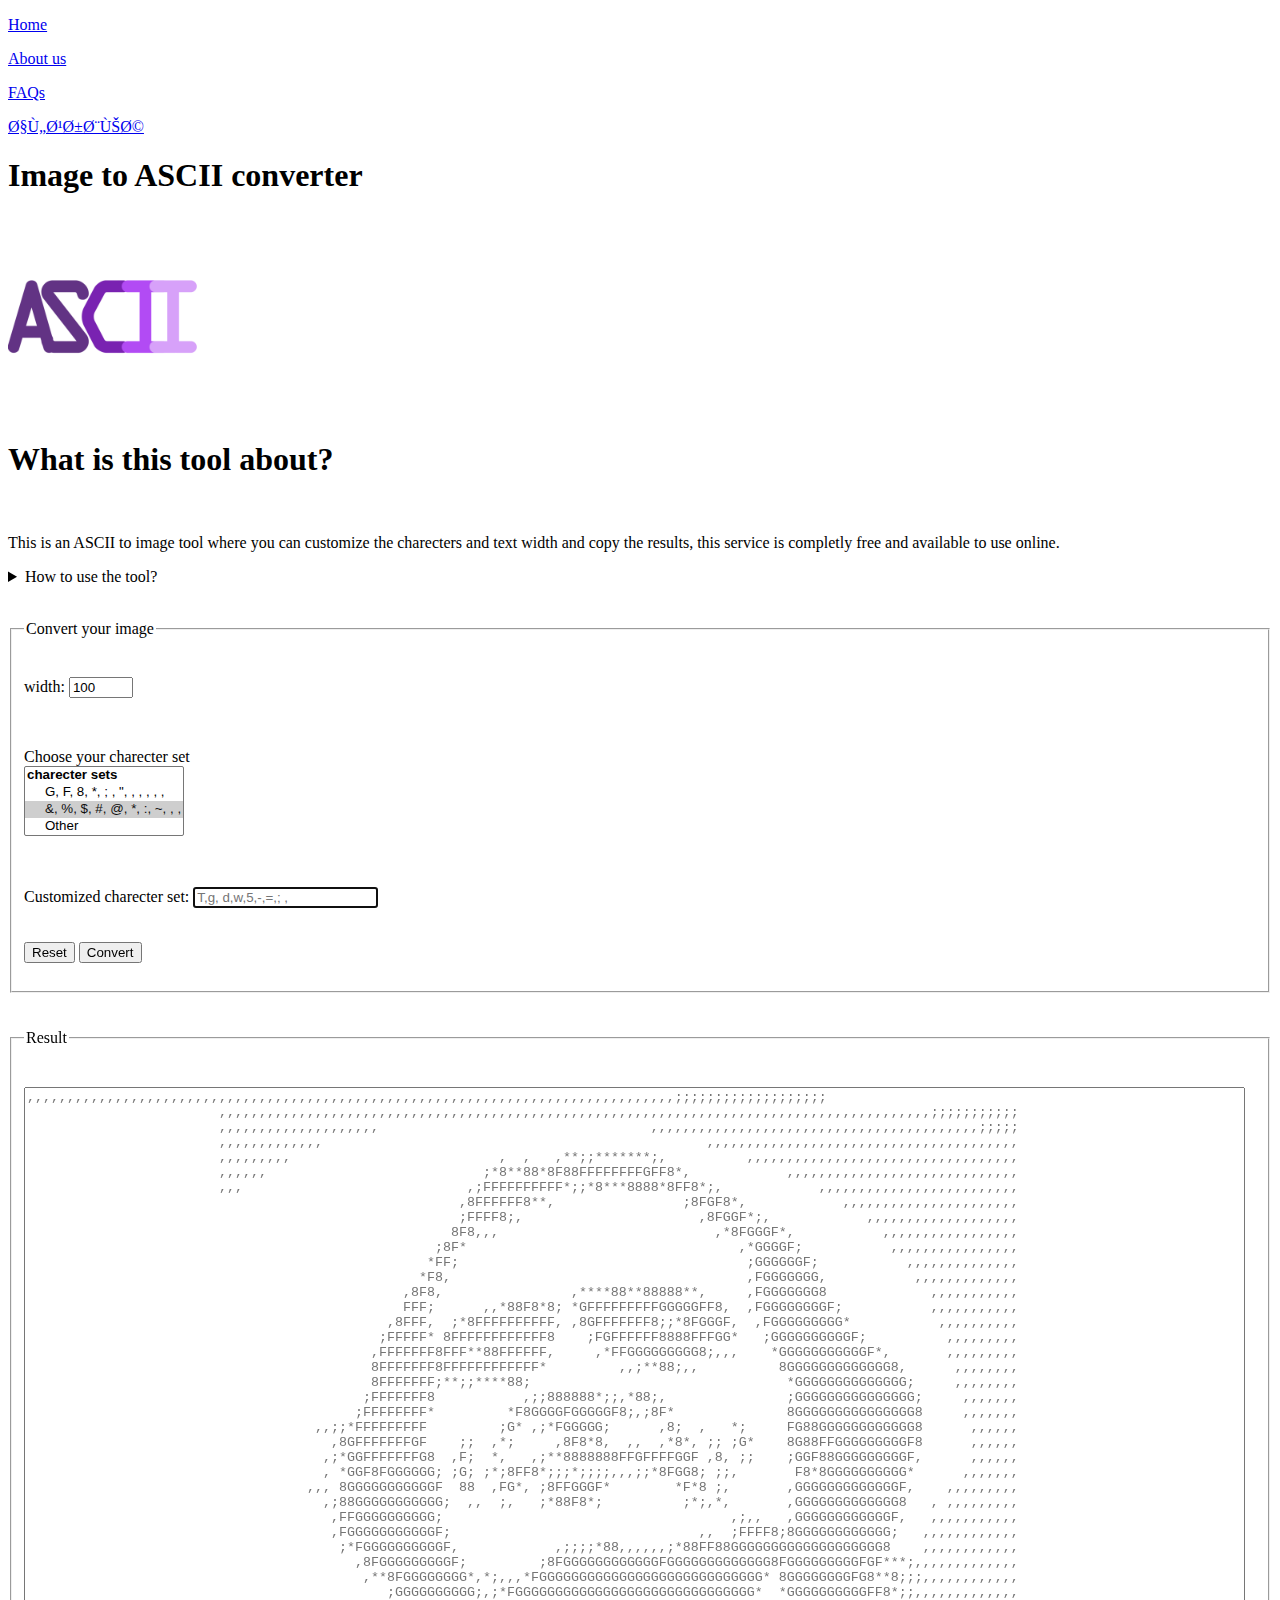
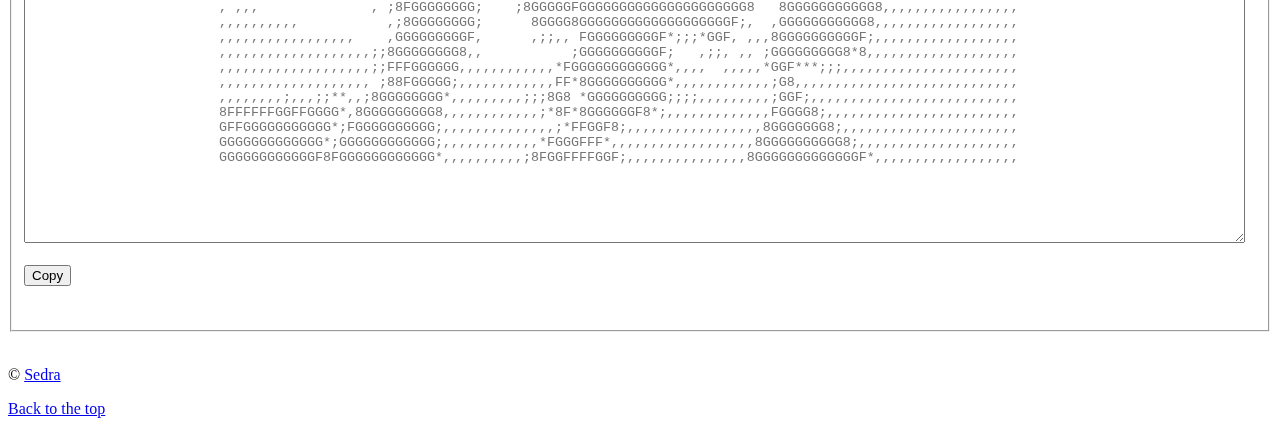
==== index.html @ a9664915 "Add files via upload" ====
<!DOCTYPE html>
<html lang="en">

<head>
    <meta charset="UTF=8">
    <meta name="author" content="ASCII maker">
    <meta name="description"
        content="This is an ASCII to image tool where you can customize the charecters and text width and copy the results, this service is completly free and available to use online.">
    <title>Image ASCII to converter</title>
    <link rel="icon" href="logo.png" type="image/x-icon">
    <link rel="stylesheet" href="main.css">
</head>

<body>
    <nav>
        <p><a href="#Home">Home</a></p>
        <p><a href="#About">About us</a></p>
        <p><a href="#FAQs">FAQs</a></p>
        <p><a href="arabic.html">العربية</a></p>
<!-- 
        
        <ul>
            <li><a href="#Home">Home</a> </li>
            <li><a href="#About">About us</a></li>
            <li><a href="#FAQs">FAQs</a></li>
            <li><a href="#arabic.html">العربية</a></li>
        </ul> -->

    </nav>
    <head>
        <h1> Image to ASCII converter </h1>
        <img src="logo.png" alt="logo" height="200" width="200"></a>

        <!--hr-->
        
    </head>
    <!--hr-->
    <main id=#About>
        <article >
            <h1> What is this tool about?
            </h1>
            <section>
                <br>
                <p>This is an ASCII to image tool where you can customize the charecters and text width and copy the results, this service is completly free and available to use online. </p>
                <aside>
                    <details>
                        <br>
                        <summary>
                            How to use the tool?
                        </summary>
                        <p>
                            First, insert your image, it can be in any format such as .jpg or .png. Then, choose a number for the result width, width defines the estimated resolution for your text-image. You can also choose a set of charecters to make your ASCII image, or you can leave it as default, and enjoy making art!
                        </p>
                    </details>
                </aside>
            </section>
        </article>
        <br>
        <article id="Home">
            <p>
            <form action="https://httpbin.org/get" method="get">
                <fieldset>
                    <legend>Convert your image</legend>
                    <br>
                    <p>
                        <label for="PhoneNum">width:</label>
                        <input type="number" name="width" id="width" min="50" max="300" step="1" value="100">
                         
                    </p>
                    <br>
                    <p>
                        <label for="major">Choose your charecter set</label>
                        <br>
                        <select name="major" id="major" multiple size="4">
                            <optgroup label="charecter sets">
                                <option value="set1">G, F, 8, *, ; , ", ,  ,  ,  , ,  </option>
                                <option value="set2" selected>&, %, $, #, @, *, :, ~,  ,  ,</option>
                                <option value="customize">Other</option>
                            </optgroup>
                        </select>
                    </p>
                    <br>
                    <p>
                        <label for="customize">Customized charecter set:</label>
                        <input type="text" name="customize" id="customize" placeholder="T,g, d,w,5,-,=,; ,"
                            autocomplete="on" required autofocus>
                    </p>
                <br>
                <button type="reset">Reset</button>
               
                <button type="Submit">Convert</button>
                <br>
                <br>
                </fieldset>
                <br>
                <br>
                <fieldset>
                    <legend>Result</legend>
                    <p>
                        
                        <br>
                        <textarea name="result" id="idea" cols="150" rows="50" placeholder=",,,,,,,,,,,,,,,,,,,,,,,,,,,,,,,,,,,,,,,,,,,,,,,,,,,,,,,,,,,,,,,,,,,,,,,,,,,,,,,,,;;;;;;;;;;;;;;;;;;;
                        ,,,,,,,,,,,,,,,,,,,,,,,,,,,,,,,,,,,,,,,,,,,,,,,,,,,,,,,,,,,,,,,,,,,,,,,,,,,,,,,,,,,,,,,,,;;;;;;;;;;;
                        ,,,,,,,,,,,,,,,,,,,,                                  ,,,,,,,,,,,,,,,,,,,,,,,,,,,,,,,,,,,,,,,,,;;;;;
                        ,,,,,,,,,,,,,                                                ,,,,,,,,,,,,,,,,,,,,,,,,,,,,,,,,,,,,,,,
                        ,,,,,,,,,                          ,  ,   ,**;;*******;,          ,,,,,,,,,,,,,,,,,,,,,,,,,,,,,,,,,,
                        ,,,,,,                           ;*8**88*8F88FFFFFFFFGFF8*,            ,,,,,,,,,,,,,,,,,,,,,,,,,,,,,
                        ,,,                            ,;FFFFFFFFFF*;;*8***8888*8FF8*;,            ,,,,,,,,,,,,,,,,,,,,,,,,,
                                                      ,8FFFFFF8**,                ;8FGF8*,            ,,,,,,,,,,,,,,,,,,,,,,
                                                      ;FFFF8;,                      ,8FGGF*;,            ,,,,,,,,,,,,,,,,,,,
                                                     8F8,,,                           ,*8FGGGF*,           ,,,,,,,,,,,,,,,,,
                                                   ;8F*                                  ,*GGGGF;           ,,,,,,,,,,,,,,,,
                                                  *FF;                                    ;GGGGGGF;           ,,,,,,,,,,,,,,
                                                 *F8,                                     ,FGGGGGGG,           ,,,,,,,,,,,,,
                                               ,8F8,                ,****88**88888**,     ,FGGGGGGG8             ,,,,,,,,,,,
                                               FFF;      ,,*88F8*8; *GFFFFFFFFFGGGGGFF8,  ,FGGGGGGGGF;           ,,,,,,,,,,,
                                             ,8FFF,  ;*8FFFFFFFFFF, ,8GFFFFFFF8;;*8FGGGF,  ,FGGGGGGGGG*           ,,,,,,,,,,
                                            ;FFFFF* 8FFFFFFFFFFFF8    ;FGFFFFFF8888FFFGG*   ;GGGGGGGGGGF;          ,,,,,,,,,
                                           ,FFFFFFF8FFF**88FFFFFF,     ,*FFGGGGGGGGG8;,,,    *GGGGGGGGGGGF*,       ,,,,,,,,,
                                           8FFFFFFF8FFFFFFFFFFFF*         ,,;**88;,,          8GGGGGGGGGGGGG8,      ,,,,,,,,
                                           8FFFFFFF;**;;****88;                                *GGGGGGGGGGGGGG;     ,,,,,,,,
                                          ;FFFFFFF8           ,;;888888*;;,*88;,               ;GGGGGGGGGGGGGGG;     ,,,,,,,
                                         ;FFFFFFFF*         *F8GGGGFGGGGGF8;,;8F*              8GGGGGGGGGGGGGGG8     ,,,,,,,
                                    ,,;;*FFFFFFFFF         ;G* ,;*FGGGGG;      ,8;  ,   *;     FG88GGGGGGGGGGGG8      ,,,,,,
                                      ,8GFFFFFFFGF    ;;  ,*;     ,8F8*8,  ,,  ,*8*, ;; ;G*    8G88FFGGGGGGGGGF8      ,,,,,,
                                     ,;*GGFFFFFFFG8  ,F;  *,   ,;**8888888FFGFFFFGGF ,8, ;;    ;GGF88GGGGGGGGGF,      ,,,,,,
                                     , *GGF8FGGGGGG; ;G; ;*;8FF8*;;;*;;;;,,,;;*8FGG8; ;;,       F8*8GGGGGGGGGG*      ,,,,,,,
                                   ,,, 8GGGGGGGGGGGF  88  ,FG*, ;8FFGGGF*        *F*8 ;,       ,GGGGGGGGGGGGGF,    ,,,,,,,,,
                                     ,;88GGGGGGGGGGG;  ,,  ;,   ;*88F8*;          ;*;,*,       ,GGGGGGGGGGGGG8   , ,,,,,,,,,
                                      ,FFGGGGGGGGGG;                                    ,;,,   ,GGGGGGGGGGGGF,   ,,,,,,,,,,,
                                      ,FGGGGGGGGGGGF;                               ,,  ;FFFF8;8GGGGGGGGGGGG;   ,,,,,,,,,,,,
                                       ;*FGGGGGGGGGGF,            ,;;;;*88,,,,,,;*88FF88GGGGGGGGGGGGGGGGGGG8    ,,,,,,,,,,,,
                                         ,8FGGGGGGGGGF;         ;8FGGGGGGGGGGGGFGGGGGGGGGGGGG8FGGGGGGGGGFGF***;,,,,,,,,,,,,,
                                          ,**8FGGGGGGGG*,*;,,,*FGGGGGGGGGGGGGGGGGGGGGGGGGGGG* 8GGGGGGGGFG8**8;;;,,,,,,,,,,,,
                                             ;GGGGGGGGGG;,;*FGGGGGGGGGGGGGGGGGGGGGGGGGGGGGG*  *GGGGGGGGGGFF8*;;,,,,,,,,,,,,,
                        , ,,,              , ;8FGGGGGGGG;    ;8GGGGGFGGGGGGGGGGGGGGGGGGGGG8   8GGGGGGGGGGG8,,,,,,,,,,,,,,,,,
                        ,,,,,,,,,,           ,;8GGGGGGGG;      8GGGG8GGGGGGGGGGGGGGGGGGGF;,  ,GGGGGGGGGGG8,,,,,,,,,,,,,,,,,,
                        ,,,,,,,,,,,,,,,,,    ,GGGGGGGGGF,      ,;;,, FGGGGGGGGGF*;;;*GGF, ,,,8GGGGGGGGGGF;,,,,,,,,,,,,,,,,,,
                        ,,,,,,,,,,,,,,,,,,,;;8GGGGGGGG8,,           ;GGGGGGGGGGF;   ,;;, ,, ;GGGGGGGGG8*8,,,,,,,,,,,,,,,,,,,
                        ,,,,,,,,,,,,,,,,,,,;;FFFGGGGGG,,,,,,,,,,,,*FGGGGGGGGGGGG*,,,,  ,,,,,*GGF***;;;,,,,,,,,,,,,,,,,,,,,,,
                        ,,,,,,,,,,,,,,,,,,, ;88FGGGGG;,,,,,,,,,,,,FF*8GGGGGGGGGG*,,,,,,,,,,,,;G8,,,,,,,,,,,,,,,,,,,,,,,,,,,,
                        ,,,,,,,,;,,,;;**,,;8GGGGGGGG*,,,,,,,,,;;;8G8 *GGGGGGGGGG;;;;,,,,,,,,,;GGF;,,,,,,,,,,,,,,,,,,,,,,,,,,
                        8FFFFFFGGFFGGGG*,8GGGGGGGGG8,,,,,,,,,,,,;*8F*8GGGGGGF8*;,,,,,,,,,,,,,FGGGG8;,,,,,,,,,,,,,,,,,,,,,,,,
                        GFFGGGGGGGGGGG*;FGGGGGGGGGG;,,,,,,,,,,,,,,;*FFGGF8;,,,,,,,,,,,,,,,,,8GGGGGGG8;,,,,,,,,,,,,,,,,,,,,,,
                        GGGGGGGGGGGGG*;GGGGGGGGGGGG;,,,,,,,,,,,,*FGGGFFF*,,,,,,,,,,,,,,,,,,8GGGGGGGGGG8;,,,,,,,,,,,,,,,,,,,,
                        GGGGGGGGGGGGF8FGGGGGGGGGGGG*,,,,,,,,,,;8FGGFFFFGGF;,,,,,,,,,,,,,,,8GGGGGGGGGGGGGF*,,,,,,,,,,,,,,,,,,"></textarea>  
                        <script>
                            function copyText() {
                          
                                /* Copy text into clipboard */
                                navigator.clipboard.writeText
                                    ("this is the result");
                            }
                        </script>
                        <br>
                        <br>
                        <button onclick="copyText()">Copy</button>                      
                    </p>
                    <br>
                </fieldset>
                <br>
                
                
            </form>
            <!-- this usually send it to the server--->
            </p>
        </article>
    </main>
    <!-- to learn: CSS and JS and Node.js and typescript and flask and django and flatter-->

    <footer id="Contact us">
        <p>
            &COPY; <a href="about.html">Sedra</a></p>
        <p><a href="#">Back to the top</a></p>
    </footer>
</body>
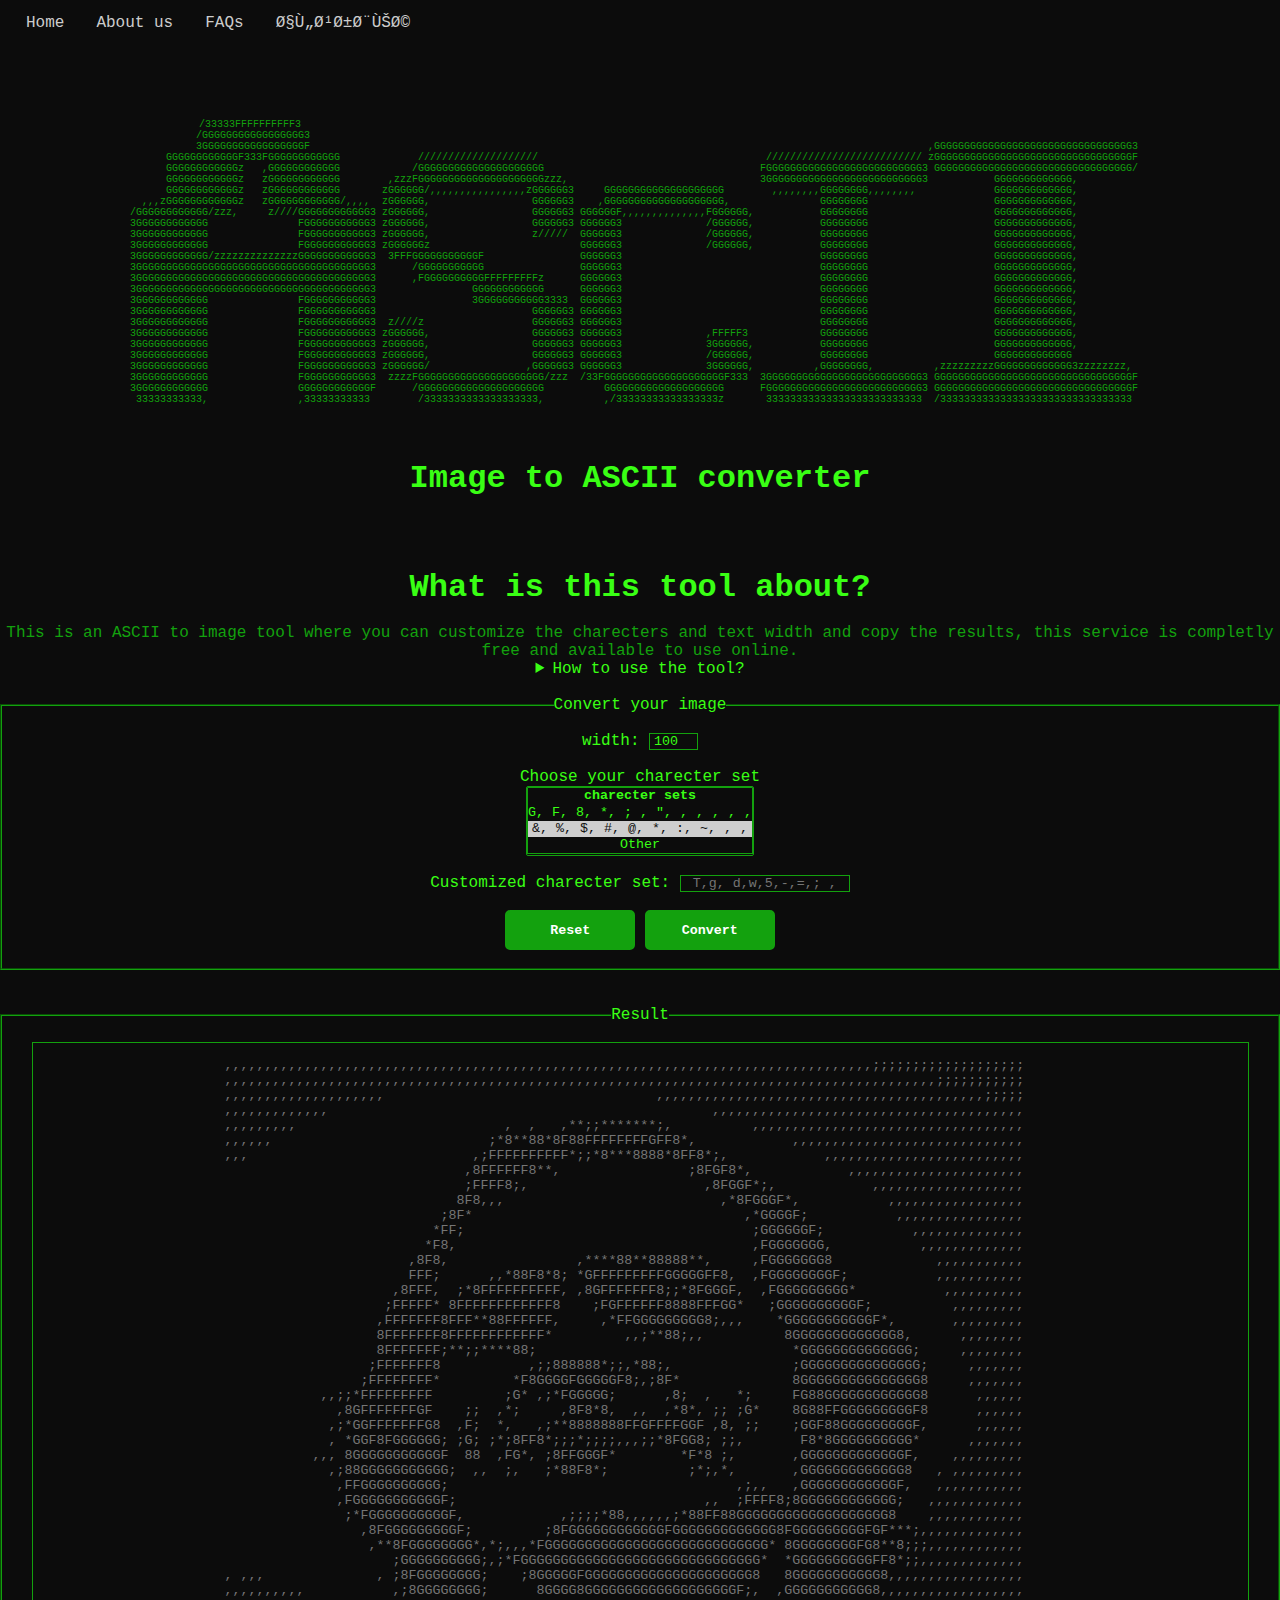
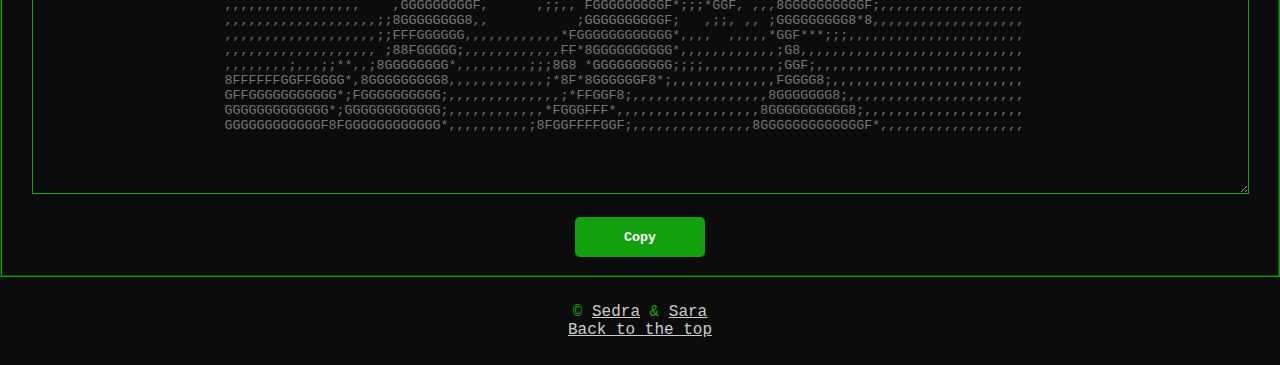
==== commit 774a5fe8: "changes in frontend" ====
--- a/index.html
+++ b/index.html
@@ -7,32 +7,76 @@
     <meta name="description"
         content="This is an ASCII to image tool where you can customize the charecters and text width and copy the results, this service is completly free and available to use online.">
     <title>Image ASCII to converter</title>
-    <link rel="icon" href="logo.png" type="image/x-icon">
+    <link rel="icon" href="glogo.png" type="image/x-icon">
     <link rel="stylesheet" href="main.css">
 </head>
 
 <body>
     <nav>
-        <p><a href="#Home">Home</a></p>
+<!--         <p><a href="#Home">Home</a></p>
         <p><a href="#About">About us</a></p>
         <p><a href="#FAQs">FAQs</a></p>
-        <p><a href="arabic.html">العربية</a></p>
-<!-- 
+        <p><a href="arabic.html">العربية</a></p> -->
+
         
         <ul>
             <li><a href="#Home">Home</a> </li>
             <li><a href="#About">About us</a></li>
             <li><a href="#FAQs">FAQs</a></li>
-            <li><a href="#arabic.html">العربية</a></li>
-        </ul> -->
+            <li><a href="arabic.html">العربية</a></li>
+        </ul>
 
     </nav>
     <head>
-        <h1> Image to ASCII converter </h1>
-        <img src="logo.png" alt="logo" height="200" width="200"></a>
+        <!-- <img src="logo.png" alt="logo" height="200" width="200"></a> -->
 
         <!--hr-->
-        
+        <br>
+                
+                    <div>
+                                                                                                                                                                                                        
+                                                                                                                                                                                                        
+                                                                                                                                                                                                        
+                                                                                                                                                                                                        
+                        /33333FFFFFFFFFF3                                                                                                                                                          
+                        /GGGGGGGGGGGGGGGGG3                                                                                                                                                         
+                        3GGGGGGGGGGGGGGGGGF                                                                                                       ,GGGGGGGGGGGGGGGGGGGGGGGGGGGGGGGGG3               
+                   GGGGGGGGGGGGF333FGGGGGGGGGGGG             ////////////////////                                      ////////////////////////// zGGGGGGGGGGGGGGGGGGGGGGGGGGGGGGGGGF               
+                   GGGGGGGGGGGGz   ,GGGGGGGGGGGG            /GGGGGGGGGGGGGGGGGGGGG                                    FGGGGGGGGGGGGGGGGGGGGGGGGGG3 GGGGGGGGGGGGGGGGGGGGGGGGGGGGGGGGG/               
+                   GGGGGGGGGGGGz   zGGGGGGGGGGGG        ,zzzFGGGGGGGGGGGGGGGGGGGGGzzz,                                3GGGGGGGGGGGGGGGGGGGGGGGGGG3           GGGGGGGGGGGGG,                         
+                   GGGGGGGGGGGGz   zGGGGGGGGGGGG       zGGGGGG/,,,,,,,,,,,,,,,,zGGGGGG3     GGGGGGGGGGGGGGGGGGGG        ,,,,,,,,GGGGGGGG,,,,,,,,             GGGGGGGGGGGGG,                         
+               ,,,zGGGGGGGGGGGGz   zGGGGGGGGGGGG/,,,,  zGGGGGG,                 GGGGGG3    ,GGGGGGGGGGGGGGGGGGGG,               GGGGGGGG                     GGGGGGGGGGGGG,                         
+             /GGGGGGGGGGGG/zzz,     z////GGGGGGGGGGGG3 zGGGGGG,                 GGGGGG3 GGGGGGF,,,,,,,,,,,,,,FGGGGGG,           GGGGGGGG                     GGGGGGGGGGGGG,                         
+             3GGGGGGGGGGGG               FGGGGGGGGGGG3 zGGGGGG,                 GGGGGG3 GGGGGG3              /GGGGGG,           GGGGGGGG                     GGGGGGGGGGGGG,                         
+             3GGGGGGGGGGGG               FGGGGGGGGGGG3 zGGGGGG,                 z/////  GGGGGG3              /GGGGGG,           GGGGGGGG                     GGGGGGGGGGGGG,                         
+             3GGGGGGGGGGGG               FGGGGGGGGGGG3 zGGGGGGz                         GGGGGG3              /GGGGGG,           GGGGGGGG                     GGGGGGGGGGGGG,                         
+             3GGGGGGGGGGGG/zzzzzzzzzzzzzzGGGGGGGGGGGG3  3FFFGGGGGGGGGGGF                GGGGGG3                                 GGGGGGGG                     GGGGGGGGGGGGG,                         
+             3GGGGGGGGGGGGGGGGGGGGGGGGGGGGGGGGGGGGGGG3      /GGGGGGGGGGG                GGGGGG3                                 GGGGGGGG                     GGGGGGGGGGGGG,                         
+             3GGGGGGGGGGGGGGGGGGGGGGGGGGGGGGGGGGGGGGG3      ,FGGGGGGGGGGFFFFFFFFFz      GGGGGG3                                 GGGGGGGG                     GGGGGGGGGGGGG,                         
+             3GGGGGGGGGGGGGGGGGGGGGGGGGGGGGGGGGGGGGGG3                GGGGGGGGGGGG      GGGGGG3                                 GGGGGGGG                     GGGGGGGGGGGGG,                         
+             3GGGGGGGGGGGG               FGGGGGGGGGGG3                3GGGGGGGGGGG3333  GGGGGG3                                 GGGGGGGG                     GGGGGGGGGGGGG,                         
+             3GGGGGGGGGGGG               FGGGGGGGGGGG3                          GGGGGG3 GGGGGG3                                 GGGGGGGG                     GGGGGGGGGGGGG,                         
+             3GGGGGGGGGGGG               FGGGGGGGGGGG3  z////z                  GGGGGG3 GGGGGG3                                 GGGGGGGG                     GGGGGGGGGGGGG,                         
+             3GGGGGGGGGGGG               FGGGGGGGGGGG3 zGGGGGG,                 GGGGGG3 GGGGGG3              ,FFFFF3            GGGGGGGG                     GGGGGGGGGGGGG,                         
+             3GGGGGGGGGGGG               FGGGGGGGGGGG3 zGGGGGG,                 GGGGGG3 GGGGGG3              3GGGGGG,           GGGGGGGG                     GGGGGGGGGGGGG,                         
+             3GGGGGGGGGGGG               FGGGGGGGGGGG3 zGGGGGG,                 GGGGGG3 GGGGGG3              /GGGGGG,           GGGGGGGG                     GGGGGGGGGGGGG                          
+             3GGGGGGGGGGGG               FGGGGGGGGGGG3 zGGGGGG/                ,GGGGGG3 GGGGGG3              3GGGGGG,          ,GGGGGGGG,          ,zzzzzzzzzGGGGGGGGGGGGG3zzzzzzzz,                
+             3GGGGGGGGGGGG               FGGGGGGGGGGG3  zzzzFGGGGGGGGGGGGGGGGGGGGG/zzz  /33FGGGGGGGGGGGGGGGGGGGGF333  3GGGGGGGGGGGGGGGGGGGGGGGGGG3 GGGGGGGGGGGGGGGGGGGGGGGGGGGGGGGGGF               
+             3GGGGGGGGGGGG               GGGGGGGGGGGGF      /GGGGGGGGGGGGGGGGGGGGG          GGGGGGGGGGGGGGGGGGGG      FGGGGGGGGGGGGGGGGGGGGGGGGGG3 GGGGGGGGGGGGGGGGGGGGGGGGGGGGGGGGGF               
+              33333333333,               ,33333333333        /3333333333333333333,          ,/33333333333333333z       33333333333333333333333333  /33333333333333333333333333333333                
+                                                                                                                                                                                                    
+                                                                                                                                                                                                    
+                                                                                                                                                                                                    
+                                                                                                                                                                                                    
+                    </div>
+                    <h1> Image to ASCII converter </h1>
+
+                        <br>
+                        
+                        <br>                      
+                    <br>
+                
+                <br>
     </head>
     <!--hr-->
     <main id=#About>
@@ -83,7 +127,7 @@
                     <p>
                         <label for="customize">Customized charecter set:</label>
                         <input type="text" name="customize" id="customize" placeholder="T,g, d,w,5,-,=,; ,"
-                            autocomplete="on" required autofocus>
+                            autocomplete="on" required>
                     </p>
                 <br>
                 <button type="reset">Reset</button>
@@ -93,13 +137,15 @@
                 <br>
                 </fieldset>
                 <br>
+                
                 <br>
                 <fieldset>
                     <legend>Result</legend>
                     <p>
                         
                         <br>
-                        <textarea name="result" id="idea" cols="150" rows="50" placeholder=",,,,,,,,,,,,,,,,,,,,,,,,,,,,,,,,,,,,,,,,,,,,,,,,,,,,,,,,,,,,,,,,,,,,,,,,,,,,,,,,,;;;;;;;;;;;;;;;;;;;
+                        <textarea name="result" id="idea" cols="150" rows="50" placeholder="
+                        ,,,,,,,,,,,,,,,,,,,,,,,,,,,,,,,,,,,,,,,,,,,,,,,,,,,,,,,,,,,,,,,,,,,,,,,,,,,,,,,,,;;;;;;;;;;;;;;;;;;;
                         ,,,,,,,,,,,,,,,,,,,,,,,,,,,,,,,,,,,,,,,,,,,,,,,,,,,,,,,,,,,,,,,,,,,,,,,,,,,,,,,,,,,,,,,,,;;;;;;;;;;;
                         ,,,,,,,,,,,,,,,,,,,,                                  ,,,,,,,,,,,,,,,,,,,,,,,,,,,,,,,,,,,,,,,,,;;;;;
                         ,,,,,,,,,,,,,                                                ,,,,,,,,,,,,,,,,,,,,,,,,,,,,,,,,,,,,,,,
@@ -170,7 +216,8 @@
 
     <footer id="Contact us">
         <p>
-            &COPY; <a href="about.html">Sedra</a></p>
+            &COPY; <a href="about.html">Sedra</a> & <a href="about.html">Sara</a></p>
         <p><a href="#">Back to the top</a></p>
+        <br>
     </footer>
 </body>--- a/main.css
+++ b/main.css
@@ -0,0 +1,163 @@
+*{
+    margin: 0;
+    padding: 0;
+}
+body{
+    color: #13A10E;
+    text-align: center;
+    font-family: 'Courier New', Courier, monospace;
+    background-color: #0C0C0C;
+    overflow-y: scroll;
+    
+}
+article{
+    color: #39FF14;
+}
+h1{
+        color: #39FF14;
+}
+a{
+    color: #CCCCCC;
+    
+}
+
+fieldset{
+    border-color: #13A10E;
+    
+}
+a:visited{
+    color: #CCCCCC;
+
+}
+a:hover a:active{
+
+    color:#C50F1F;
+}
+table, tr, th, td, caption{
+    border: 1px solid #13A10E;
+    font-family: 'Courier New', Courier, monospace;
+    border-collapse: collapse;
+    padding: 0.5rem;
+    text-align: center;
+}
+legend{
+    text-align: center;
+    margin-left: auto;
+    margin-right: auto;
+}
+script{
+    white-space: pre-wrap;
+
+}
+div {
+    white-space: pre-wrap;
+    font-size: x-small;
+}
+input,select,optgroup{
+    border: 1.5px solid #13A10E;
+    font-family: 'Courier New', Courier, monospace;
+    border-collapse: collapse;
+    text-align: center; 
+    background-color: #0C0C0C;  
+    color: #39FF14;
+}
+nav{
+    padding: 0 10px;
+    text-align: left;
+    position: sticky;
+    top: 0;
+    z-index: 10;  
+    background-color: #0C0C0C;
+    transition:box-shadow 300ms ease-in ;
+    
+}
+ul {
+    list-style-type: none;
+    margin: 0;
+    padding: 0;
+    overflow: hidden;
+    background-color: #0C0C0C;
+  }
+  
+  li {
+    float: left;
+  }
+  
+  li a {
+    display: block;
+    color: #CCCCCC;
+    text-align: center;
+    padding: 14px 16px;
+    text-decoration: none;
+  }
+  
+  li a:hover {
+    background-color: #111;
+    color: #39FF14;
+  }
+section p{
+    color: #13A10E;
+
+}
+textarea{
+    background-color: #0C0C0C;
+    border-color: #13A10E;
+    color: #13A10E;
+    white-space: pre-wrap;
+
+    
+}
+
+button {
+    min-width: 130px;
+        font-family: 'Courier New', Courier, monospace;
+
+    height: 40px;
+    color: white;
+    padding: 5px 10px;
+    font-weight: bold;
+    cursor: pointer;
+    transition: all 0.3s ease;
+    position: relative;
+    display: inline-block;
+    outline: none;
+    border-radius: 5px;
+    z-index: 0;
+    background: #13A10E;
+    overflow: hidden;
+    border: 2px solid #13A10E;
+    color: white;
+  }
+  button:hover {
+    color: #39FF14;
+  }
+  
+  button:hover:after {
+    height: 100%;
+  }
+  button:after {
+    content: "";
+    position: absolute;
+    z-index: -1;
+    transition: all 0.3s ease;
+    left: 0;
+    top: 0;
+    height: 0;
+    width: 100%;
+    background-color: #0C0C0C;
+  }
+
+footer {
+    box-shadow: none;
+    padding: 8px 25px;
+    border:none;
+    background-color: #0C0C0C;
+    color: white(108, 117, 125);
+
+}
+footer a:hover{
+    
+        background-color: #0C0C0C;
+        color: #39FF14;
+      
+}